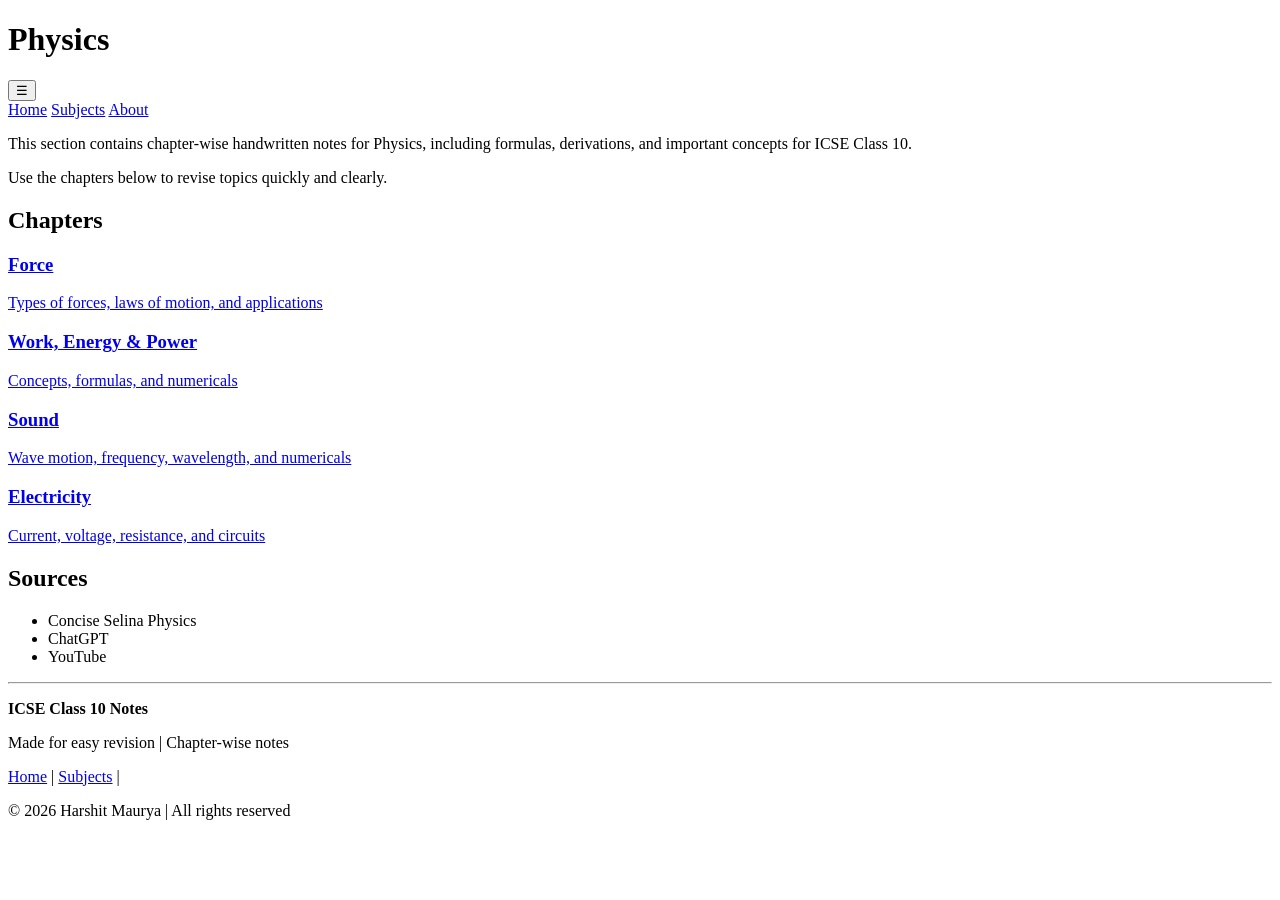
==== root/2Phy/1pInterface.html @ afa2193e "Add files via upload" ====
<!DOCTYPE html>

<html lang="en">

<head>
    <meta charset="UTF-8">
    <meta name="viewport" content="width=device-width, initial-scale=1.0">
    <title>Physics - ICSE Class 10 Notes</title>
 <link rel="stylesheet" href="/src/Interfaces.css">
</head>

<body>

    <header>

        <div class="navbar">

            <h1>Physics</h1>

            <button id="menuBtn" onclick="toggleMenu()">☰</button>


        </div>

        <nav id="menu">
            <a href="/src/index.html">Home</a>
            <a href="/src/index.html">Subjects</a>
            <a href="#">About</a>
        </nav>
    </header>

    <main>

        <!-- Intro -->

        <section class="section">
            <p>
                This section contains chapter-wise handwritten notes for Physics, including formulas,
                derivations, and important concepts for ICSE Class 10.
            </p>
            <p>
                Use the chapters below to revise topics quickly and clearly.
            </p>
        </section>


        <!-- Chapters -->

        <section class="section">
            <h2>Chapters</h2>


            <div class="card">
                <a href="Ch1.html">
                    <h3>Force</h3>
                    <p>Types of forces, laws of motion, and applications</p>
                </a>
            </div>

            <div class="card">
                <a href="work-energy-power.html">
                    <h3>Work, Energy & Power</h3>
                    <p>Concepts, formulas, and numericals</p>
                </a>
            </div>

            <div class="card">
                <a href="sound.html">
                    <h3>Sound</h3>
                    <p>Wave motion, frequency, wavelength, and numericals</p>
                </a>
            </div>

            <div class="card">
                <a href="electricity.html">
                    <h3>Electricity</h3>
                    <p>Current, voltage, resistance, and circuits</p>
                </a>
            </div>


        </section>

        <section class="section">
            <h2>Sources</h2>
            <ul>
                <li>Concise Selina Physics</li>
                <li>ChatGPT</li>
                <li>YouTube</li>
            </ul>
        </section>
    </main>

    <footer>
        <hr>

        <p><strong>ICSE Class 10 Notes</strong></p>

        <p>
            Made for easy revision | Chapter-wise notes
        </p>

        <p>
            <a href="/src/index.html">Home</a> |
            <a href="/src/index.html">Subjects</a> |
        </p>

        <p>
            © 2026 Harshit Maurya | All rights reserved
        </p>


    </footer>
    <script src="/src/Interfaces.js"></script>
</body>

</html>
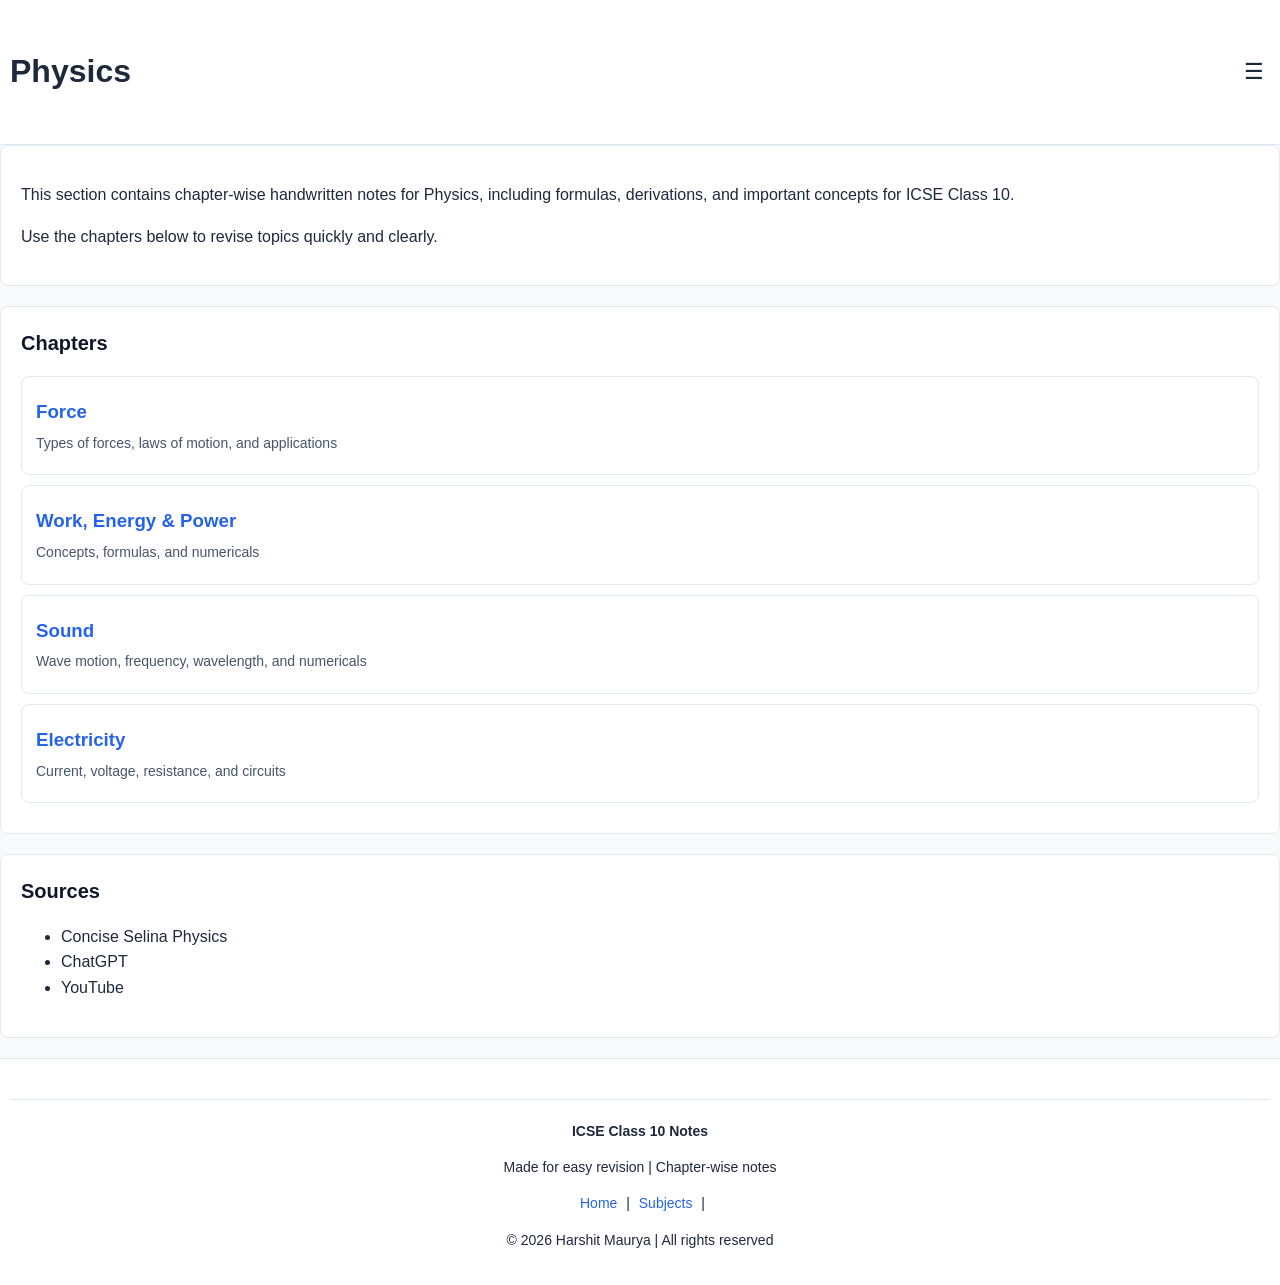
==== commit 525c7de8: "Update file path for CSS in 1pInterface.html" ====
--- a/root/2Phy/1pInterface.html
+++ b/root/2Phy/1pInterface.html
@@ -6,7 +6,7 @@
     <meta charset="UTF-8">
     <meta name="viewport" content="width=device-width, initial-scale=1.0">
     <title>Physics - ICSE Class 10 Notes</title>
- <link rel="stylesheet" href="/src/Interfaces.css">
+ <link rel="stylesheet" href="/root/Interfaces.css">
 </head>
 
 <body>
@@ -111,7 +111,7 @@
 
 
     </footer>
-    <script src="/src/Interfaces.js"></script>
+    <script src="/root/Interfaces.js"></script>
 </body>
 
-</html>+</html>
--- a/root/Interfaces.css
+++ b/root/Interfaces.css
@@ -0,0 +1,234 @@
+ :root {
+      --bg: #f8fafc;
+      --text: #1e293b;
+      --heading: #0f172a;
+      --primary: #2563eb;
+      --primary-hover: #1d4ed8;
+      --card: #ffffff;
+      --border: #e2e8f0;
+    }
+
+    body {
+      margin: 0;
+      font-family: Arial, sans-serif;
+      background-color: var(--bg);
+      color: var(--text);
+      line-height: 1.6;
+    }
+
+    header {
+      text-align: center;
+      padding: 25px 10px;
+      background: var(--card);
+      border-bottom: 1px solid var(--border);
+    }
+
+    .navbar {
+      display: flex;
+      justify-content: space-between;
+      align-items: center;
+    }
+
+    #menuBtn {
+      font-size: 22px;
+      background: none;
+      border: none;
+      cursor: pointer;
+      color: var(--text);
+    }
+
+    /* Hidden menu */
+    #menu {
+      display: none;
+      background: var(--card);
+      border: 1px solid var(--border);
+      border-radius: 8px;
+      margin-top: 10px;
+      padding: 10px;
+    }
+
+    /* Menu links */
+    #menu a {
+      display: block;
+      padding: 8px;
+      text-decoration: none;
+      color: var(--text);
+    }
+
+    #menu a:hover {
+      background: #f1f5f9;
+    }
+
+
+
+
+    section {
+      background: var(--card);
+      padding: 20px;
+      margin-bottom: 20px;
+      border: 1px solid var(--border);
+      border-radius: 8px;
+    }
+
+    h2 {
+      margin-top: 0;
+      color: var(--heading);
+      font-size: 20px;
+    }
+
+    a {
+      color: var(--primary);
+      text-decoration: none;
+      display: inline-block;
+      margin: 6px 0;
+      transition: 0.2s;
+    }
+
+    a:hover {
+      color: var(--primary-hover);
+    }
+
+    footer {
+      text-align: center;
+      padding: 20px 10px;
+      background: var(--card);
+      border-top: 1px solid var(--border);
+      font-size: 14px;
+      color: var(--text);
+    }
+
+    footer a {
+      margin: 0 5px;
+    }
+
+    hr {
+      border: none;
+      border-top: 1px solid var(--border);
+      margin: 20px 0;
+    }
+
+  .card {
+border: 1px solid var(--border);
+border-radius: 8px;
+padding: 14px;
+margin-bottom: 10px;
+background: var(--card);
+transition: 0.2s;
+cursor: pointer;
+}
+
+.card:hover {
+border-color: var(--primary);
+background: #eef2ff;
+transform: translateY(-2px);
+}
+
+/* Card links */
+.card a {
+text-decoration: none;
+color: var(--text);
+display: block;
+}
+
+.card h3 {
+margin: 0 0 5px 0;
+color: var(--primary);
+}
+
+.card p {
+margin: 0;
+font-size: 14px;
+color: #475569;
+}
+.note {
+margin-bottom: 15px;
+}
+
+
+
+
+
+
+
+/* Notes container */
+.notes-container {
+max-height: 500px;
+overflow-y: auto;
+max-width: 700px;
+margin: auto;
+}
+
+/* Images */
+.note-img {
+display: block;
+width: 95%;
+margin: 10px auto;
+border-radius: 8px;
+cursor: pointer;
+transition: 0.2s;
+}
+
+.note-img:hover {
+transform: scale(1.02);
+}
+
+/* FULLSCREEN VIEWER */
+
+#imageViewer {
+position: fixed;
+top: 0;
+left: 0;
+width: 100%;
+height: 100%;
+
+display: none;
+
+/* Better centering */
+
+justify-content: center;
+align-items: center;
+
+background: rgba(0, 0, 0, 0.95);
+z-index: 1000;
+}
+
+/* Image */
+#viewerImg {
+max-width: 95%;
+max-height: 95%;
+
+object-fit: contain;
+
+display: block;
+margin: auto;
+}
+
+
+/* Buttons */
+
+.viewer-btn {
+position: fixed; /* instead of absolute */
+
+top: 50%;
+transform: translateY(-50%);
+
+font-size: 28px;
+background: rgba(255,255,255,0.2);
+border: none;
+color: white;
+padding: 10px;
+cursor: pointer;
+border-radius: 8px;
+}
+
+#prevBtn {
+left: 10px;
+}
+
+#nextBtn {
+right: 10px;
+}
+
+
+
+
